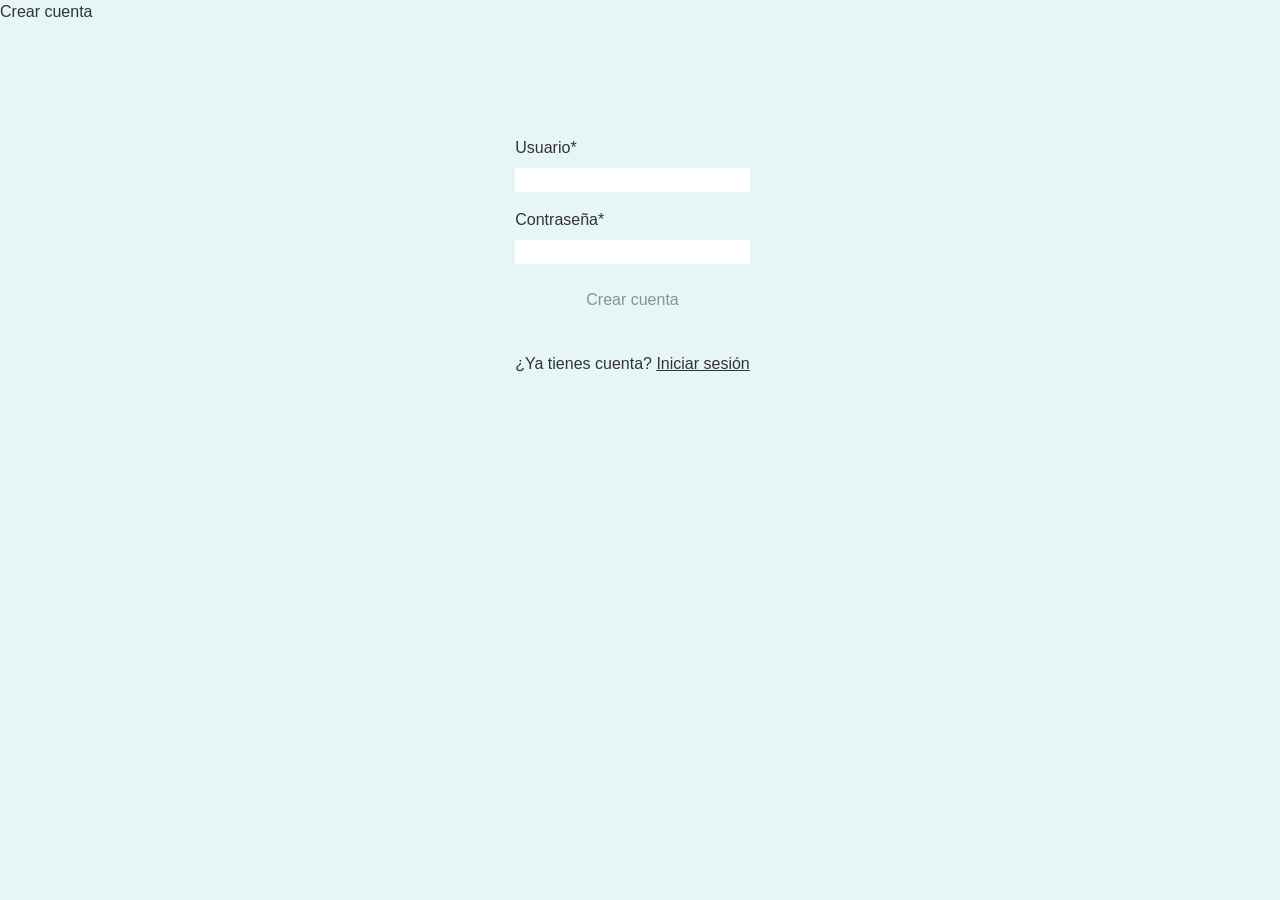
==== chat.html @ bebb85cf "a" ====
<!DOCTYPE html>
<html lang="es">

<head>

	<meta charset="utf-8">
	<meta name="viewport" content="width=device-width, initial-scale=1.0">
	<meta name="text-scale" content="scale">

	<title>Chat</title>
	<meta name="description" content="El chat de la gente guay">

	<link href="./manifest.json" rel="manifest">

	<link href="./assets/css/common/reset.css" rel="preload stylesheet" as="style">
	<link href="./assets/css/common/colors.css" rel="preload stylesheet" as="style">
	<link href="./assets/css/common/text.css" rel="preload stylesheet" as="style">
	<link href="./assets/css/common/layout.css" rel="preload stylesheet" as="style">
	<link href="./assets/css/chat.css" rel="preload stylesheet" as="style">

	<script src="./assets/js/Mensaje.js" type="module" async></script>

	<script src="./sw-register.js" defer></script>

</head>

<body>

	<main id="main">

		<output id="fetchoutput"></output>
		<output id="errorcontainer"></output>

		<form method="dialog">

			<input type="number" id="id_usuario" name="id_usuario" hidden>
			<input id="contenido" name="contenido" minlength="1" maxlength="255" autocomplete="off"
				placeholder="Mensaje" required>

			<button type="submit" value="POST">
				<img src="https://cdn-icons-png.flaticon.com/512/3682/3682321.png" alt="Enviar mensaje">
			</button>

		</form>

	</main>

</body>

</html>
---- assets/css/common/colors.css ----
html {
	--primary-bg: hsl(180, 42%, 93%);
	--secondary-bg: hsl(34, 57%, 70%);
	--terciary-bg: hsl(0, 0%, 100%);
	--text: hsl(0, 0%, 0%);
	--text-light: hsl(0, 0%, 20%);

	color: var(--text-light);
	background-color: var(--primary-bg);
	scrollbar-color: var(--secondary-bg) var(--primary-bg);
}

:focus-visible {
	outline: var(--text) solid 4px;
}

/* form {
	background-color: var(--secondary-bg);
} */

input {
	background-color: var(--terciary-bg);
}

/* button {
	background-color: var(--secondary-bg);
} */
---- assets/css/common/text.css ----
/* html {
	font-size: 1.25rem;
}

:is(h1, h2, h3) {
	font-weight: bold;
	text-align: center;
	text-wrap: balance;
	hyphens: none;
	line-height: 1.3;
}

h1 {
	font-size: 2.5rem;
}

h2 {
	font-size: 1.75rem;
}

h3 {
	font-size: 1.35rem;
}

li::marker {
	font-weight: bold;
}

strong {
	font-weight: bold;
}

@media screen and (412px <=width) {
	html {
		font-size: 1.25rem;
	}
}

@media screen and (801px <=width) {
	html {
		font-size: 1.2rem;
	}

	h1 {
		font-size: 3rem;
	}

	h2 {
		font-size: 2rem;
	}
}

@media screen and (1024px <=width) {
	html {
		font-size: 0.9rem;
	}

	h1 {
		font-size: 3.5rem;
	}

	h2 {
		text-align: left;
	}
}

@media screen and (1280px <=width) {
	html {
		font-size: 1rem;
	}
}

@media screen and (1700px <=width) {
	html {
		font-size: 1.25rem;
	}
}

@media screen and (1921px <=width) {
	html {
		font-size: 1vw;
	}
} */
---- assets/css/common/layout.css ----
main {
	display: grid;
	gap: 5rem 0;
}
---- assets/css/chat.css ----
main {
	padding: 4rem 0 0;

	>form {
		width: 100%;
		position: sticky;
		left: 0;
		bottom: 0;
		padding: 1em 10vw;
		display: grid;
		grid-template-columns: 1fr auto;
		gap: 2em;
		background-color: red;

		input {
			border-radius: 0.25rem;
			padding: 0.25em 0.75em;
		}

		button {
			padding: 0.75em;
			border-radius: 0.25rem;
			transition: transform 0.5s;
			justify-self: center;
			background-color: white;

			&:hover {
				transform: scale(107%);
			}

			img {
				width: 1.5em;
			}
		}
	}

	output {
		form {
			justify-self: right;

			img {
				width: 1.5em;
			}
		}

		article {
			display: grid;
			gap: 1em;
			padding: 1em;
			border-radius: 1em;
			width: fit-content;
			max-width: 85%;
			/* border: solid 1px black; */
			background-color: rgb(255, 141, 106);

			p {
				word-break: break-all;

				&:nth-of-type(1) {
					font-weight: bold;
				}

				&:nth-of-type(3) {
					font-size: smaller;
					text-align: right;
				}
			}
		}

		.mensaje-propio {
			justify-self: right;
		}
	}

	#fetchoutput {
		display: grid;
		gap: 1.5em;
		max-width: 60vw;
		margin: 0 auto;
		width: 100%;
	}
}
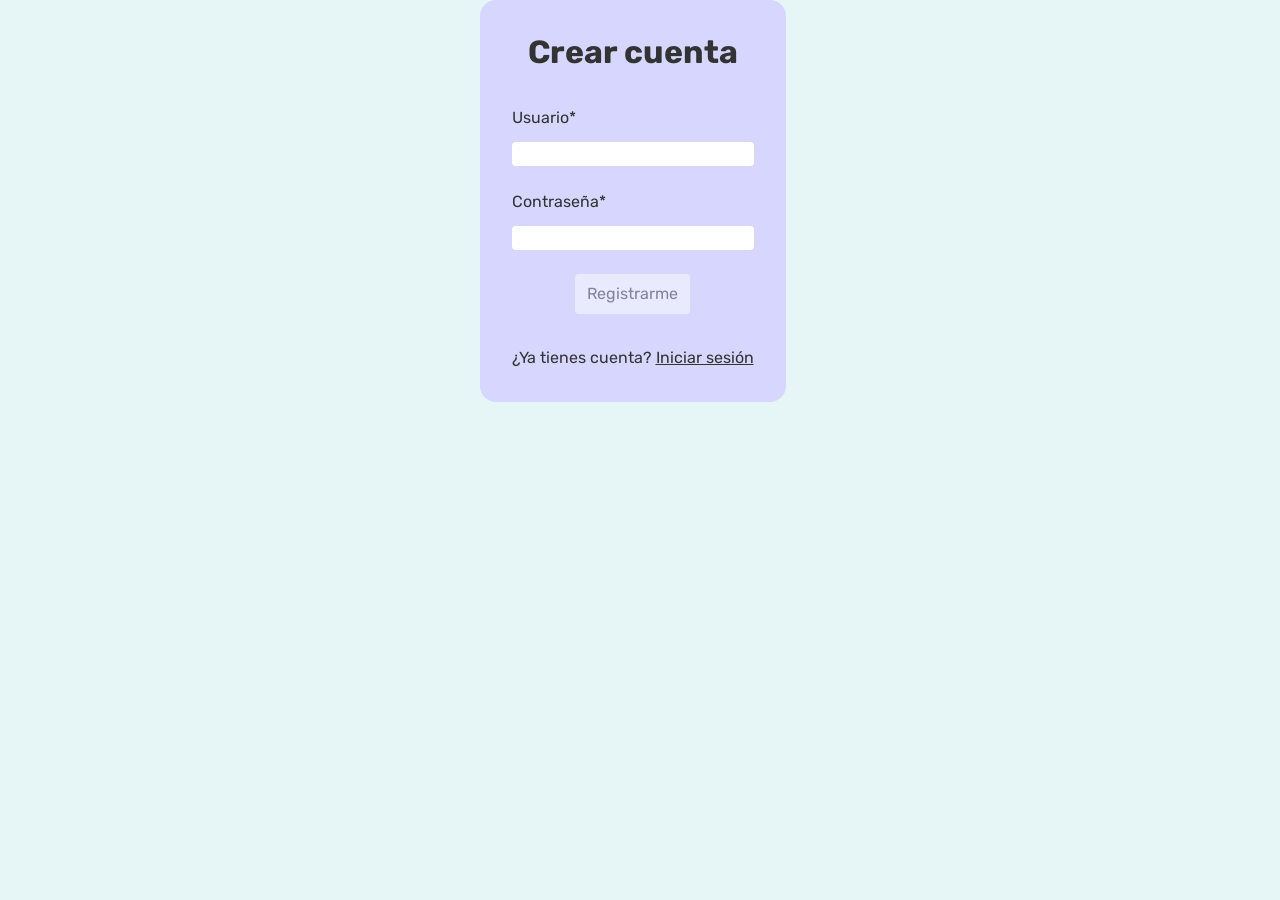
==== commit 5214886e: "a" ====
--- a/chat.html
+++ b/chat.html
@@ -11,6 +11,12 @@
 	<meta name="description" content="El chat de la gente guay">
 
 	<link href="./manifest.json" rel="manifest">
+
+	<link href="./assets/img/icons/favicon.svg" rel="icon" type="image/svg+xml">
+	<link href="./assets/img/icons/icon-512.png" rel="icon" type="image/png">
+	<link href="./assets/img/icons/icon-512.png" rel="apple-touch-icon" type="image/png">
+
+	<link href="./assets/fonts/rubik/rubik.woff2" rel="preload" as="font" type="font/woff2" crossorigin>
 
 	<link href="./assets/css/common/reset.css" rel="preload stylesheet" as="style">
 	<link href="./assets/css/common/colors.css" rel="preload stylesheet" as="style">
@@ -38,7 +44,7 @@
 				placeholder="Mensaje" required>
 
 			<button type="submit" value="POST">
-				<img src="https://cdn-icons-png.flaticon.com/512/3682/3682321.png" alt="Enviar mensaje">
+				<img src="./assets/img/enviar.svg" alt="Enviar mensaje">
 			</button>
 
 		</form>
--- a/assets/css/common/colors.css
+++ b/assets/css/common/colors.css
@@ -1,6 +1,7 @@
 html {
 	--primary-bg: hsl(180, 42%, 93%);
-	--secondary-bg: hsl(34, 57%, 70%);
+	--secondary-bg: rgb(214, 214, 255);
+;
 	--terciary-bg: hsl(0, 0%, 100%);
 	--text: hsl(0, 0%, 0%);
 	--text-light: hsl(0, 0%, 20%);
@@ -18,9 +19,9 @@
 	background-color: var(--secondary-bg);
 } */
 
-input {
+/* input {
 	background-color: var(--terciary-bg);
-}
+} */
 
 /* button {
 	background-color: var(--secondary-bg);
--- a/assets/css/common/text.css
+++ b/assets/css/common/text.css
@@ -1,83 +1,18 @@
-/* html {
-	font-size: 1.25rem;
+@font-face {
+	font-family: "Rubik";
+	src: url("../../fonts/rubik/rubik.woff2") format("woff2-variations");
+	font-display: swap;
 }
 
-:is(h1, h2, h3) {
+html {
+	font-family: 'Rubik';
+}
+
+h1 {
+	font-size: 2rem;
 	font-weight: bold;
 	text-align: center;
 	text-wrap: balance;
 	hyphens: none;
 	line-height: 1.3;
-}
-
-h1 {
-	font-size: 2.5rem;
-}
-
-h2 {
-	font-size: 1.75rem;
-}
-
-h3 {
-	font-size: 1.35rem;
-}
-
-li::marker {
-	font-weight: bold;
-}
-
-strong {
-	font-weight: bold;
-}
-
-@media screen and (412px <=width) {
-	html {
-		font-size: 1.25rem;
-	}
-}
-
-@media screen and (801px <=width) {
-	html {
-		font-size: 1.2rem;
-	}
-
-	h1 {
-		font-size: 3rem;
-	}
-
-	h2 {
-		font-size: 2rem;
-	}
-}
-
-@media screen and (1024px <=width) {
-	html {
-		font-size: 0.9rem;
-	}
-
-	h1 {
-		font-size: 3.5rem;
-	}
-
-	h2 {
-		text-align: left;
-	}
-}
-
-@media screen and (1280px <=width) {
-	html {
-		font-size: 1rem;
-	}
-}
-
-@media screen and (1700px <=width) {
-	html {
-		font-size: 1.25rem;
-	}
-}
-
-@media screen and (1921px <=width) {
-	html {
-		font-size: 1vw;
-	}
-} */+}
--- a/assets/css/chat.css
+++ b/assets/css/chat.css
@@ -10,11 +10,12 @@
 		display: grid;
 		grid-template-columns: 1fr auto;
 		gap: 2em;
-		background-color: red;
+		background-color: #bebeff;
 
 		input {
 			border-radius: 0.25rem;
 			padding: 0.25em 0.75em;
+			background-color: white;
 		}
 
 		button {
@@ -51,7 +52,7 @@
 			width: fit-content;
 			max-width: 85%;
 			/* border: solid 1px black; */
-			background-color: rgb(255, 141, 106);
+			background-color: rgb(214, 214, 255);
 
 			p {
 				word-break: break-all;
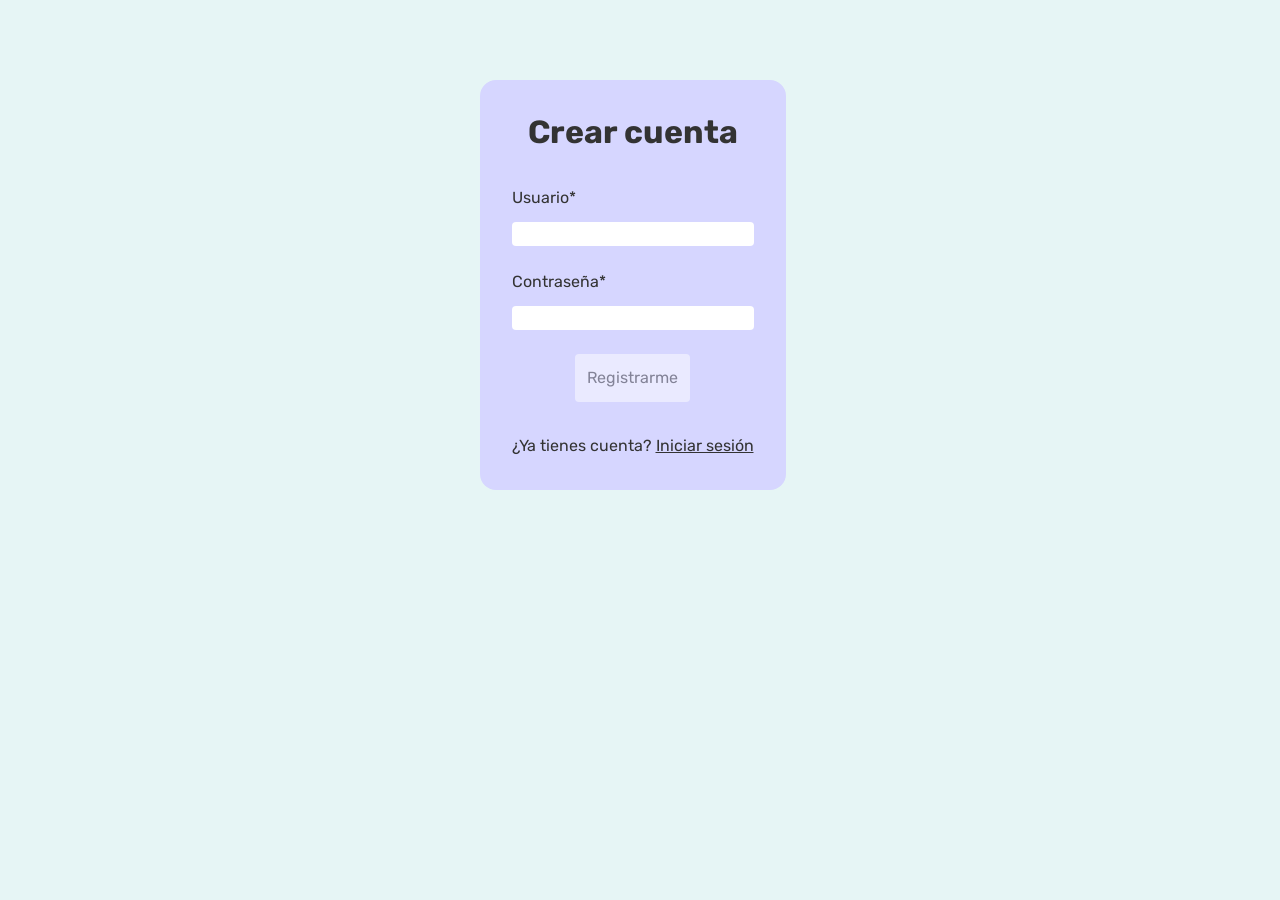
==== commit b07ad6f7: "a" ====
--- a/chat.html
+++ b/chat.html
@@ -35,15 +35,14 @@
 	<main id="main">
 
 		<output id="fetchoutput"></output>
-		<output id="errorcontainer"></output>
 
-		<form method="dialog">
+		<form method="post">
 
 			<input type="number" id="id_usuario" name="id_usuario" hidden>
 			<input id="contenido" name="contenido" minlength="1" maxlength="255" autocomplete="off"
 				placeholder="Mensaje" required>
 
-			<button type="submit" value="POST">
+			<button formmethod="dialog">
 				<img src="./assets/img/enviar.svg" alt="Enviar mensaje">
 			</button>
 
--- a/assets/css/common/colors.css
+++ b/assets/css/common/colors.css
@@ -1,28 +1,15 @@
 html {
 	--primary-bg: hsl(180, 42%, 93%);
 	--secondary-bg: rgb(214, 214, 255);
-;
-	--terciary-bg: hsl(0, 0%, 100%);
+	--terciary-bg: #bebeff;
 	--text: hsl(0, 0%, 0%);
 	--text-light: hsl(0, 0%, 20%);
 
 	color: var(--text-light);
 	background-color: var(--primary-bg);
-	scrollbar-color: var(--secondary-bg) var(--primary-bg);
+	scrollbar-color: var(--terciary-bg) var(--secondary-bg);
 }
 
 :focus-visible {
 	outline: var(--text) solid 4px;
-}
-
-/* form {
-	background-color: var(--secondary-bg);
-} */
-
-/* input {
-	background-color: var(--terciary-bg);
-} */
-
-/* button {
-	background-color: var(--secondary-bg);
-} */+}
--- a/assets/css/common/layout.css
+++ b/assets/css/common/layout.css
@@ -1,4 +1,5 @@
 main {
 	display: grid;
 	gap: 5rem 0;
+	padding-top: 5rem;
 }
--- a/assets/css/chat.css
+++ b/assets/css/chat.css
@@ -1,6 +1,4 @@
 main {
-	padding: 4rem 0 0;
-
 	>form {
 		width: 100%;
 		position: sticky;
@@ -51,7 +49,6 @@
 			border-radius: 1em;
 			width: fit-content;
 			max-width: 85%;
-			/* border: solid 1px black; */
 			background-color: rgb(214, 214, 255);
 
 			p {
@@ -59,10 +56,11 @@
 
 				&:nth-of-type(1) {
 					font-weight: bold;
+					font-size: 1.25rem;
 				}
 
 				&:nth-of-type(3) {
-					font-size: smaller;
+					font-size: 0.75rem;
 					text-align: right;
 				}
 			}
@@ -76,7 +74,8 @@
 	#fetchoutput {
 		display: grid;
 		gap: 1.5em;
-		max-width: 60vw;
+		padding: 0 10vw;
+		max-width: 1200px;
 		margin: 0 auto;
 		width: 100%;
 	}
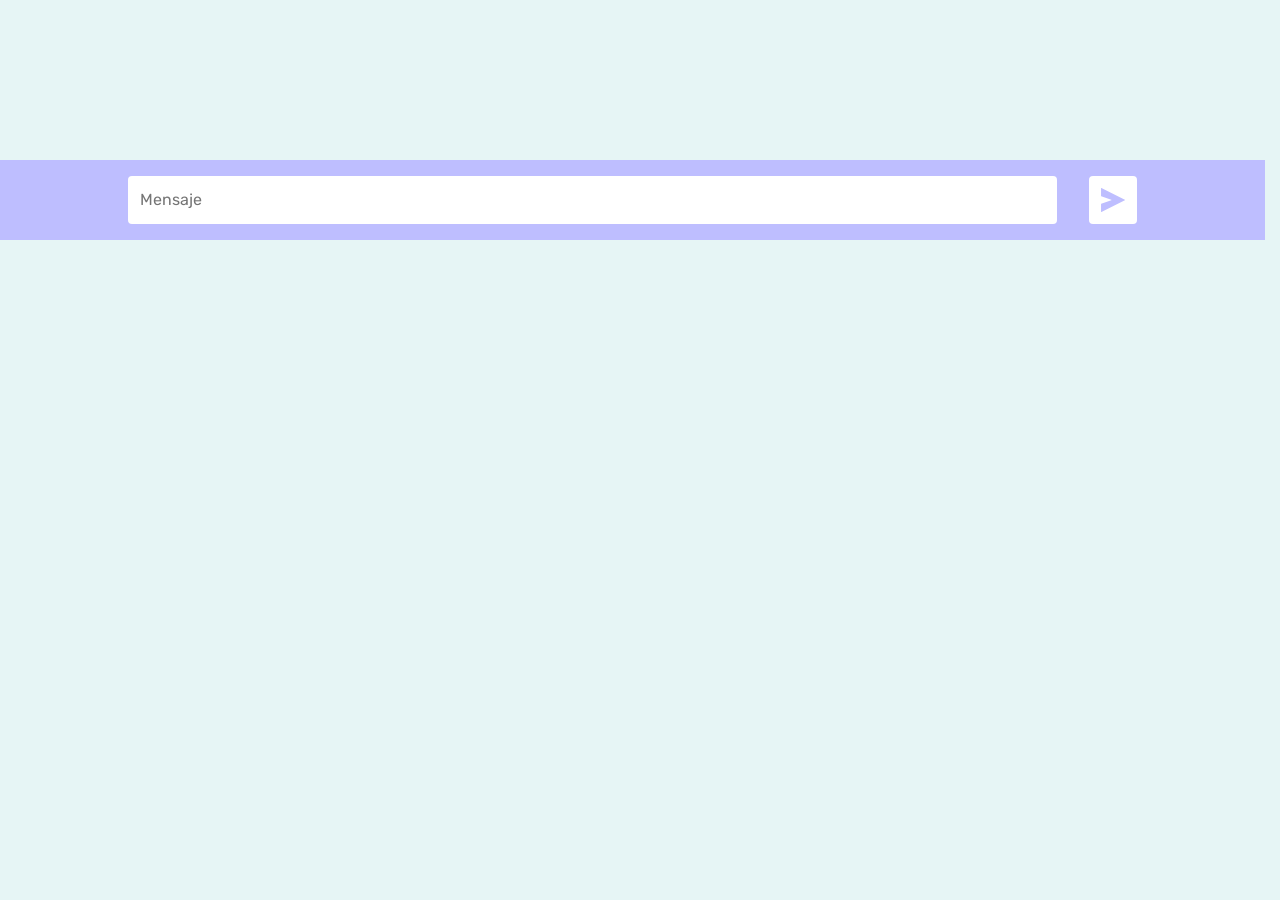
==== commit 3a14804e: "a" ====
--- a/chat.html
+++ b/chat.html
@@ -36,14 +36,17 @@
 
 		<output id="fetchoutput"></output>
 
-		<form method="post">
+		<form name="crear-mensaje">
 
 			<input type="number" id="id_usuario" name="id_usuario" hidden>
 			<input id="contenido" name="contenido" minlength="1" maxlength="255" autocomplete="off"
 				placeholder="Mensaje" required>
 
-			<button formmethod="dialog">
-				<img src="./assets/img/enviar.svg" alt="Enviar mensaje">
+			<button>
+				<svg viewBox="0 0 512 512">
+					<path
+						d="M5.091 175.195c-2.418-.846-4.092-3.522-4.091-6.54V7.202c0-2.279.949-4.402 2.53-5.664S7.113.043 8.866.913l499.636 249.199c2.114 1.053 3.498 3.54 3.498 6.283s-1.384 5.229-3.498 6.282L8.866 511.876c-1.753.87-3.758.635-5.337-.625S1 507.866 1 505.587V344.134c-.001-3.018 1.673-5.694 4.091-6.54l213.958-74.667c2.426-.844 4.098-3.508 4.098-6.533s-1.671-5.69-4.098-6.533L5.091 175.195z" />
+				</svg>
 			</button>
 
 		</form>
--- a/assets/css/chat.css
+++ b/assets/css/chat.css
@@ -27,13 +27,21 @@
 				transform: scale(107%);
 			}
 
-			img {
+			svg {
 				width: 1.5em;
+				fill: #bebeff;
 			}
 		}
 	}
 
 	output {
+		display: grid;
+		gap: 1.5em;
+		padding: 0 10vw;
+		max-width: 1200px;
+		margin: 0 auto;
+		width: 100%;
+
 		form {
 			justify-self: right;
 
@@ -70,13 +78,4 @@
 			justify-self: right;
 		}
 	}
-
-	#fetchoutput {
-		display: grid;
-		gap: 1.5em;
-		padding: 0 10vw;
-		max-width: 1200px;
-		margin: 0 auto;
-		width: 100%;
-	}
 }
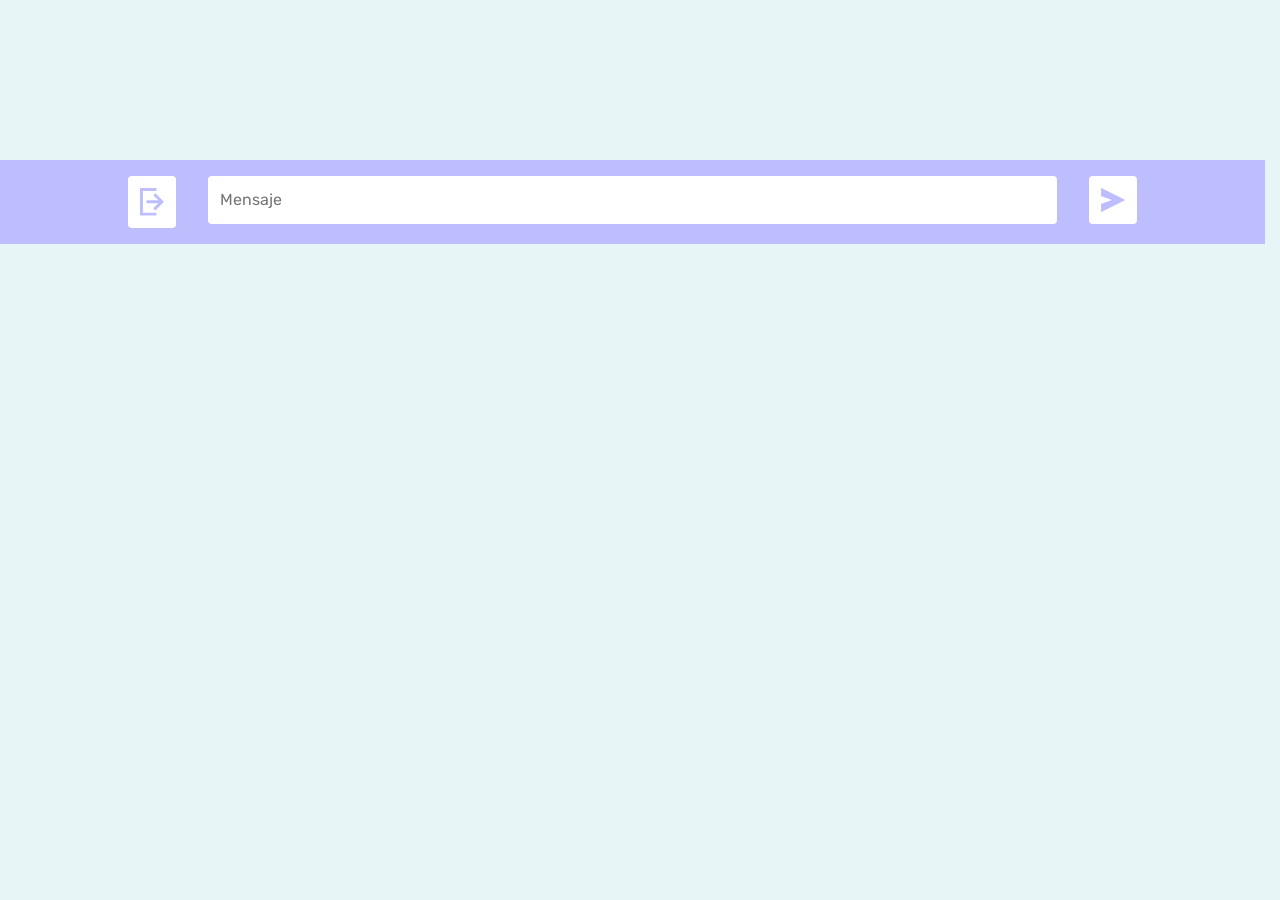
==== commit 2152ca11: "logout success" ====
--- a/chat.html
+++ b/chat.html
@@ -36,20 +36,34 @@
 
 		<output id="fetchoutput"></output>
 
-		<form name="crear-mensaje">
+		<section>
 
-			<input type="number" id="id_usuario" name="id_usuario" hidden>
-			<input id="contenido" name="contenido" minlength="1" maxlength="255" autocomplete="off"
-				placeholder="Mensaje" required>
+			<form name="logout-usuario">
 
-			<button>
-				<svg viewBox="0 0 512 512">
-					<path
-						d="M5.091 175.195c-2.418-.846-4.092-3.522-4.091-6.54V7.202c0-2.279.949-4.402 2.53-5.664S7.113.043 8.866.913l499.636 249.199c2.114 1.053 3.498 3.54 3.498 6.283s-1.384 5.229-3.498 6.282L8.866 511.876c-1.753.87-3.758.635-5.337-.625S1 507.866 1 505.587V344.134c-.001-3.018 1.673-5.694 4.091-6.54l213.958-74.667c2.426-.844 4.098-3.508 4.098-6.533s-1.671-5.69-4.098-6.533L5.091 175.195z" />
-				</svg>
-			</button>
+				<button>
+					<svg viewBox="0 0 654 752">
+						<path
+							d="M418.624 610.432L653.12 375.936 418.512 141.328l-56.56 56.56L500.032 336H176v80h323.92L362.064 553.872l56.56 56.56zM80 80h368V0H0v752h448v-80H80V80z" />
+					</svg>
+				</button>
 
-		</form>
+			</form>
+
+			<form name="crear-mensaje">
+
+				<input id="contenido" name="contenido" minlength="1" maxlength="255" autocomplete="off"
+					placeholder="Mensaje" required>
+
+				<button>
+					<svg viewBox="0 0 512 512">
+						<path
+							d="M5.091 175.195c-2.418-.846-4.092-3.522-4.091-6.54V7.202c0-2.279.949-4.402 2.53-5.664S7.113.043 8.866.913l499.636 249.199c2.114 1.053 3.498 3.54 3.498 6.283s-1.384 5.229-3.498 6.282L8.866 511.876c-1.753.87-3.758.635-5.337-.625S1 507.866 1 505.587V344.134c-.001-3.018 1.673-5.694 4.091-6.54l213.958-74.667c2.426-.844 4.098-3.508 4.098-6.533s-1.671-5.69-4.098-6.533L5.091 175.195z" />
+					</svg>
+				</button>
+
+			</form>
+
+		</section>
 
 	</main>
 
--- a/assets/css/chat.css
+++ b/assets/css/chat.css
@@ -1,14 +1,24 @@
 main {
-	>form {
+	>section {
+		display: grid;
+					gap: 2em;
+
+		grid-template-columns: auto 1fr;
 		width: 100%;
 		position: sticky;
 		left: 0;
 		bottom: 0;
 		padding: 1em 10vw;
-		display: grid;
-		grid-template-columns: 1fr auto;
-		gap: 2em;
 		background-color: #bebeff;
+
+		form {
+			display: grid;
+			gap: 2em;
+
+			&:nth-of-type(2) {
+				grid-template-columns: 1fr auto;
+			}
+		}
 
 		input {
 			border-radius: 0.25rem;
@@ -45,8 +55,9 @@
 		form {
 			justify-self: right;
 
-			img {
+			svg {
 				width: 1.5em;
+				fill: #9f9fff;
 			}
 		}
 
